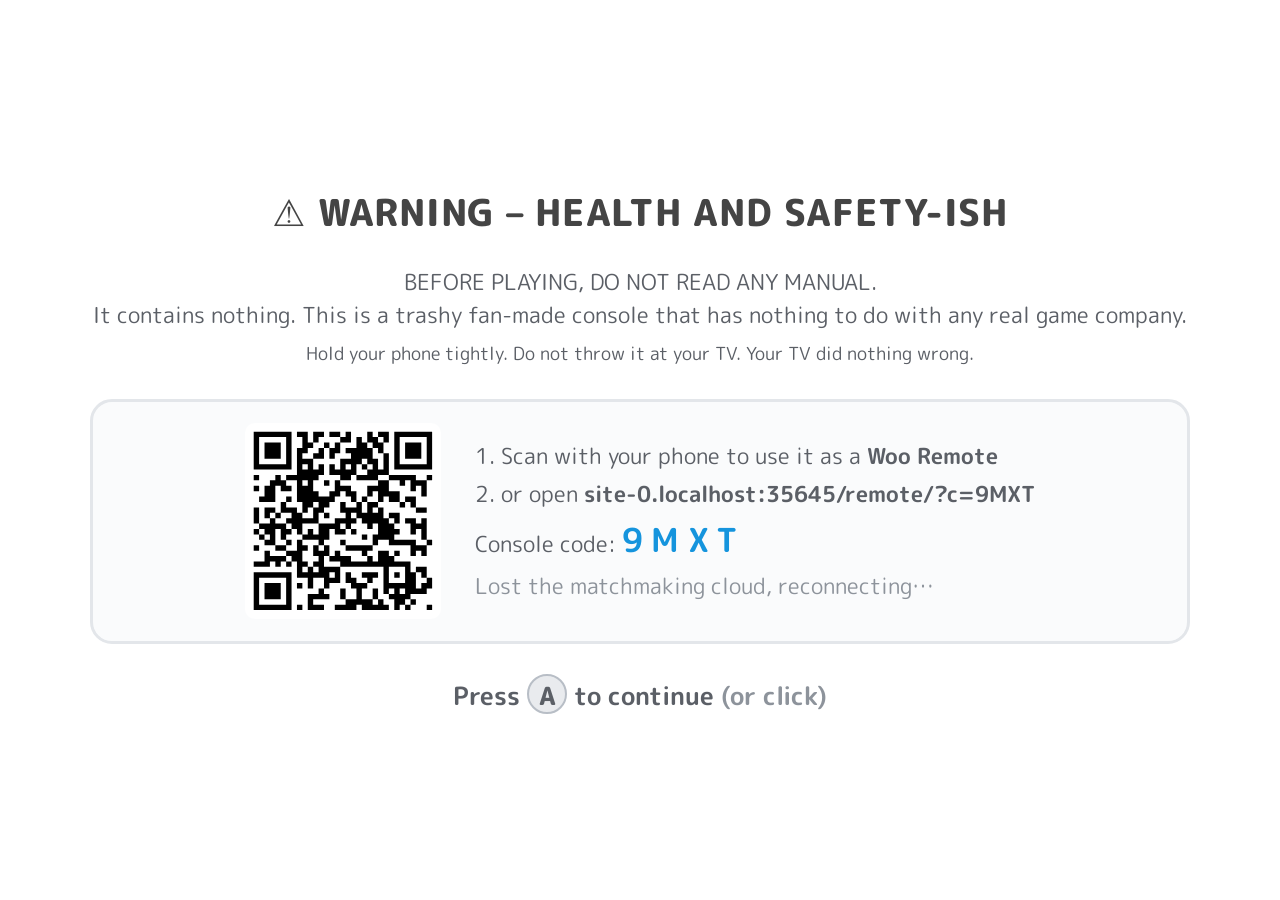
==== index.html @ f878a621 "Add Woo: a trashy browser console with phone remotes and 8 channels TV page (GitHub Pages) with a cl" ====
<!doctype html>
<html lang="en">
<head>
<meta charset="utf-8">
<meta name="viewport" content="width=device-width, initial-scale=1">
<title>Woo Console</title>
<meta name="description" content="Woo — a trashy, totally unofficial home console that runs in your browser. Use your phone as the remote.">
<link rel="icon" href="data:image/svg+xml,%3Csvg xmlns='http://www.w3.org/2000/svg' viewBox='0 0 64 64'%3E%3Crect x='4' y='4' width='56' height='56' rx='14' fill='%2335b6ff'/%3E%3Ctext x='32' y='43' font-size='26' text-anchor='middle' fill='white' font-family='Arial' font-weight='bold'%3Ewoo%3C/text%3E%3C/svg%3E">
<link rel="preconnect" href="https://fonts.googleapis.com">
<link href="https://fonts.googleapis.com/css2?family=M+PLUS+Rounded+1c:wght@400;700;800&display=swap" rel="stylesheet">
<link rel="stylesheet" href="css/screen.css">
<script src="js/lib/peerjs.min.js"></script>
<script src="js/lib/qrcode.js"></script>
</head>
<body>
<div id="screen">
  <!-- Health & safety parody -->
  <section id="warning" class="layer">
    <div class="warn-box">
      <div class="warn-title">⚠ WARNING – HEALTH AND SAFETY-ISH</div>
      <p>BEFORE PLAYING, DO NOT READ ANY MANUAL.<br>It contains nothing. This is a trashy fan-made console that has nothing to do with any real game company.</p>
      <p class="small">Hold your phone tightly. Do not throw it at your TV. Your TV did nothing wrong.</p>
      <div class="warn-connect">
        <div class="qr" data-qr></div>
        <div>
          <div class="warn-step">1. Scan with your phone to use it as a <b>Woo Remote</b></div>
          <div class="warn-step">2. or open <b data-remote-url>…</b></div>
          <div class="warn-step">Console code: <b class="code" data-code>····</b></div>
          <div class="warn-step dim" data-net-status>Connecting to the matchmaking cloud…</div>
        </div>
      </div>
      <div class="press-a blink">Press <span class="btn-a">A</span> to continue <span class="dim">(or click)</span></div>
    </div>
  </section>

  <!-- Main menu -->
  <section id="menu" class="layer hidden">
    <div class="grid" id="channel-grid"></div>
    <div class="page-arrow right" data-click="nextpage">›</div>
    <div class="page-arrow left hidden" data-click="prevpage">‹</div>
    <div class="bottom-bar">
      <svg class="bar-shape" viewBox="0 0 1600 220" preserveAspectRatio="none">
        <path d="M0,60 L330,60 C420,60 430,6 520,6 L1080,6 C1170,6 1180,60 1270,60 L1600,60 L1600,220 L0,220 Z" fill="url(#barGrad)" stroke="#35b6ff" stroke-width="4"/>
        <defs><linearGradient id="barGrad" x1="0" y1="0" x2="0" y2="1"><stop offset="0" stop-color="#f7f8fa"/><stop offset="1" stop-color="#d9dde2"/></linearGradient></defs>
      </svg>
      <div class="round-btn woo-btn" data-click="settings" title="Woo Settings">woo</div>
      <div class="clock"><div class="time" id="clock-time">00:00</div><div class="date" id="clock-date">Mon 1/1</div></div>
      <div class="round-btn mail-btn" data-click="connect" title="Connect remotes"><svg viewBox="0 0 48 36"><rect x="3" y="3" width="42" height="30" rx="4" fill="none" stroke="currentColor" stroke-width="3.5"/><path d="M4 5 L24 21 L44 5" fill="none" stroke="currentColor" stroke-width="3.5"/></svg></div>
    </div>
    <div class="sd-hint" id="remote-hint"></div>
  </section>

  <!-- Channel preview -->
  <section id="channel" class="layer hidden">
    <canvas id="banner"></canvas>
    <div class="channel-title" id="channel-title"></div>
    <div class="channel-buttons">
      <div class="pill" data-click="back">Woo Menu</div>
      <div class="pill" data-click="start">Start</div>
    </div>
  </section>

  <!-- Game container -->
  <section id="game" class="layer hidden"></section>

  <!-- Panels (connect, settings) -->
  <section id="panel" class="layer hidden"><div class="panel-box" id="panel-box"></div></section>

  <!-- HOME menu -->
  <section id="home" class="layer hidden">
    <div class="home-top"><span>HOME Menu</span><div class="home-close" data-click="home-close">✕ Close</div></div>
    <div class="home-mid">
      <div class="pill big" data-click="home-menu">Woo Menu</div>
      <div class="pill big" data-click="home-reset">Reset</div>
    </div>
    <div class="home-bottom" id="home-remotes"></div>
  </section>

  <div id="fade"></div>
  <div id="toast"></div>
  <div id="cursors"></div>
  <div id="sound-hint" class="hidden">🔇 Click anywhere on this screen once to enable sound</div>
</div>
<script type="module" src="js/main.js"></script>
</body>
</html>
---- css/screen.css ----
:root {
  --woo-blue: #35b6ff;
  --woo-blue-dark: #1594dd;
  --ink: #5b5f66;
  --ink-soft: #8d939b;
  --bg: #f4f5f7;
  --tile: #ffffff;
  --tile-border: #c9ced5;
  --font: "M PLUS Rounded 1c", "Arial Rounded MT Bold", "Nunito", system-ui, sans-serif;
}
* { box-sizing: border-box; }
html, body { margin: 0; height: 100%; overflow: hidden; background: #000; }
body { font-family: var(--font); color: var(--ink); user-select: none; -webkit-user-select: none; cursor: none; }
#screen { position: fixed; inset: 0; background: var(--bg); overflow: hidden; }
.layer { position: absolute; inset: 0; }
.hidden { display: none !important; }
.dim { color: var(--ink-soft); }
.small { font-size: 0.85em; }

/* ---------- warning ---------- */
#warning { background: #fff; display: flex; align-items: center; justify-content: center; }
.warn-box { width: min(1100px, 92vw); text-align: center; font-size: clamp(14px, 1.7vw, 24px); line-height: 1.5; }
.warn-title { font-size: 1.7em; font-weight: 800; color: #444; margin-bottom: .7em; letter-spacing: .02em; }
.warn-box p { margin: .4em 0; }
.warn-connect { display: flex; gap: 1.6em; align-items: center; justify-content: center; text-align: left; margin: 1.4em 0; padding: 1em 1.4em; border: 3px solid #e3e6ea; border-radius: 22px; background: #fafbfc; }
.warn-step { margin: .25em 0; }
.code { font-size: 1.5em; letter-spacing: .25em; color: var(--woo-blue-dark); }
.qr { width: 9em; height: 9em; background: #fff; border-radius: 10px; padding: 6px; flex: none; }
.qr img, .qr canvas, .qr svg { width: 100%; height: 100%; image-rendering: pixelated; display: block; }
.press-a { margin-top: 1em; font-weight: 700; font-size: 1.15em; }
.btn-a { display: inline-block; width: 1.6em; height: 1.6em; line-height: 1.6em; border-radius: 50%; background: #e9ebee; border: 2px solid #b8bec6; font-weight: 800; }
.blink { animation: blink 1.6s ease-in-out infinite; }
@keyframes blink { 50% { opacity: .35; } }

/* ---------- menu ---------- */
#menu { background: repeating-linear-gradient(0deg, #f6f7f9 0 3px, #eef0f3 3px 6px); }
.grid { position: absolute; left: 6vw; right: 6vw; top: 5vh; bottom: 27vh; display: grid; grid-template-columns: repeat(4, 1fr); grid-template-rows: repeat(3, 1fr); gap: 2.2vh 1.6vw; }
.ch { position: relative; border-radius: 22px; border: 3px solid var(--tile-border); background: #fff; overflow: hidden; transition: transform .15s, border-color .15s, box-shadow .15s; }
.ch canvas { position: absolute; inset: 0; width: 100%; height: 100%; }
.ch.empty { background: linear-gradient(#f2f3f5, #e5e8ec); border-color: #d6dade; }
.ch.empty::after { content: ""; position: absolute; inset: 0; background: repeating-linear-gradient(0deg, rgba(0,0,0,.025) 0 2px, transparent 2px 4px); }
.ch.hover { border-color: var(--woo-blue); box-shadow: 0 0 0 4px rgba(53,182,255,.35), 0 8px 24px rgba(0,0,0,.12); transform: scale(1.04); z-index: 2; }
.page-arrow { position: absolute; top: 34vh; width: 4vw; height: 10vh; font-size: 7vh; line-height: 9vh; text-align: center; color: #b9bfc7; border-radius: 16px; }
.page-arrow.right { right: .8vw; } .page-arrow.left { left: .8vw; }
.page-arrow.hover { color: var(--woo-blue); background: rgba(53,182,255,.1); }
.bottom-bar { position: absolute; left: 0; right: 0; bottom: 0; height: 24vh; }
.bar-shape { position: absolute; inset: 0; width: 100%; height: 100%; }
.round-btn { position: absolute; bottom: 4.5vh; width: 13vh; height: 13vh; border-radius: 50%; background: radial-gradient(circle at 50% 35%, #fff, #e3e6ea); border: 3px solid #c3c9d1; display: flex; align-items: center; justify-content: center; color: #9aa1aa; font-weight: 800; font-size: 4vh; transition: transform .15s, border-color .15s, color .15s; }
.round-btn svg { width: 50%; }
.woo-btn { left: 6vw; } .mail-btn { right: 6vw; }
.round-btn.hover { border-color: var(--woo-blue); color: var(--woo-blue); transform: scale(1.07); }
.clock { position: absolute; left: 50%; bottom: 5vh; transform: translateX(-50%); text-align: center; color: #9a9fa6; }
.clock .time { font-size: 9vh; font-weight: 400; letter-spacing: .05em; line-height: 1; }
.clock .date { font-size: 3.4vh; margin-top: .6vh; color: #aeb3b9; }
.sd-hint { position: absolute; bottom: 1vh; left: 0; right: 0; text-align: center; font-size: 1.8vh; color: #a7adb4; }

/* ---------- channel preview ---------- */
#channel { background: #fff; }
#banner { position: absolute; left: 0; top: 0; width: 100%; height: 78%; }
.channel-title { position: absolute; left: 0; right: 0; top: 79%; text-align: center; font-size: 4vh; font-weight: 700; color: #777; }
.channel-buttons { position: absolute; left: 0; right: 0; bottom: 5vh; display: flex; justify-content: center; gap: 12vw; }
.pill { min-width: 26vw; padding: 2.2vh 3vw; text-align: center; border-radius: 999px; background: linear-gradient(#ffffff, #e9ecef); border: 3px solid #c7ccd3; font-size: 3.6vh; font-weight: 700; color: #6c7179; transition: transform .12s, border-color .12s, color .12s; }
.pill.hover { border-color: var(--woo-blue); color: var(--woo-blue-dark); transform: scale(1.05); box-shadow: 0 0 0 5px rgba(53,182,255,.25); }
.pill.small { min-width: 0; font-size: 2.6vh; padding: 1.3vh 2.2vw; }
.pill.sel { border-color: var(--woo-blue); background: linear-gradient(#e9f6ff, #cdeaff); color: var(--woo-blue-dark); }
.pill.disabled { opacity: .45; }

/* ---------- game ---------- */
#game { background: #000; }
#game canvas { display: block; }
.g-full { position: absolute; inset: 0; width: 100%; height: 100%; }
.g-overlay { position: absolute; inset: 0; display: flex; flex-direction: column; align-items: center; justify-content: center; gap: 2.4vh; background: rgba(255,255,255,.92); color: var(--ink); text-align: center; }
.g-overlay h1 { font-size: 7vh; margin: 0; color: #4b5058; }
.g-overlay h2 { font-size: 4vh; margin: 0; color: #6d737b; }
.g-overlay p { font-size: 2.6vh; margin: 0; max-width: 80vw; }
.g-row { display: flex; gap: 2vw; flex-wrap: wrap; justify-content: center; }
.g-hint { font-size: 2.2vh; color: var(--ink-soft); }
.g-card { width: 22vw; height: 30vh; border-radius: 24px; border: 3px solid var(--tile-border); background: #fff; display: flex; flex-direction: column; align-items: center; justify-content: center; font-size: 3.4vh; font-weight: 800; color: #666; transition: transform .12s, border-color .12s; }
.g-card .ico { font-size: 11vh; line-height: 1.1; }
.g-card.hover { border-color: var(--woo-blue); transform: scale(1.05); color: var(--woo-blue-dark); }
table.score { border-collapse: collapse; font-size: 2.6vh; background: #fff; border-radius: 12px; overflow: hidden; }
table.score td, table.score th { border: 2px solid #d5dae0; padding: .5vh 1vw; text-align: center; min-width: 3.2vw; }
table.score th { background: #eef1f4; }

/* ---------- panels ---------- */
#panel { background: rgba(240,242,245,.75); backdrop-filter: blur(6px); display: flex; align-items: center; justify-content: center; }
.panel-box { width: min(1100px, 90vw); max-height: 90vh; overflow: hidden; background: #fff; border: 3px solid var(--tile-border); border-radius: 30px; padding: 3.5vh 3vw; font-size: 2.5vh; box-shadow: 0 20px 60px rgba(0,0,0,.15); }
.panel-box h1 { margin: 0 0 2vh; font-size: 4.4vh; color: #555; }
.panel-row { display: flex; align-items: center; gap: 1.2vw; margin: 1.4vh 0; }
.panel-row .lbl { width: 30%; font-weight: 700; }
.panel-row .val { min-width: 6vw; text-align: center; font-weight: 800; font-size: 3vh; color: var(--woo-blue-dark); }
.slots { display: flex; gap: 1.5vw; margin: 2vh 0; }
.slot { flex: 1; border-radius: 18px; border: 3px solid #dde1e6; padding: 1.5vh; text-align: center; font-weight: 800; }
.slot.on { border-color: currentColor; }

/* ---------- home menu ---------- */
#home { background: rgba(20,24,30,.55); }
.home-top { position: absolute; left: 0; right: 0; top: 0; height: 13vh; background: linear-gradient(#5a6068, #3c4148); color: #fff; font-size: 4.2vh; font-weight: 700; display: flex; align-items: center; padding: 0 4vw; border-bottom: 4px solid var(--woo-blue); }
.home-close { margin-left: auto; font-size: 3vh; padding: 1vh 2vw; border-radius: 999px; border: 2px solid rgba(255,255,255,.4); }
.home-close.hover { background: var(--woo-blue); border-color: #fff; }
.home-mid { position: absolute; left: 0; right: 0; top: 36vh; display: flex; justify-content: center; gap: 8vw; }
.pill.big { min-width: 28vw; font-size: 4.2vh; padding: 3vh 3vw; }
.home-bottom { position: absolute; left: 0; right: 0; bottom: 0; height: 24vh; background: linear-gradient(#3c4148, #24282e); border-top: 4px solid var(--woo-blue); display: flex; justify-content: center; align-items: center; gap: 3vw; color: #fff; }
.home-remote { width: 16vw; text-align: center; font-size: 2.5vh; opacity: .35; }
.home-remote.on { opacity: 1; }
.home-remote .p { font-size: 4vh; font-weight: 800; }
.battery { display: inline-flex; gap: 3px; margin-top: 1vh; }
.battery i { width: 1.3vw; height: 2.4vh; border: 2px solid #fff; border-radius: 3px; }
.battery i.f { background: #7cf; }

/* ---------- overlays ---------- */
#fade { position: absolute; inset: 0; background: #fff; opacity: 0; pointer-events: none; transition: opacity .35s; z-index: 50; }
#fade.on { opacity: 1; }
#toast { position: absolute; left: 50%; top: 3vh; transform: translateX(-50%) translateY(-300%); opacity: 0; background: rgba(255,255,255,.96); border: 3px solid var(--woo-blue); color: #4a4f57; border-radius: 999px; padding: 1.2vh 2.6vw; font-size: 2.6vh; font-weight: 700; z-index: 60; transition: transform .3s, opacity .3s; box-shadow: 0 8px 20px rgba(0,0,0,.15); }
#toast.on { transform: translateX(-50%) translateY(0); opacity: 1; }
#cursors { position: absolute; inset: 0; pointer-events: none; z-index: 100; }
.cursor { position: absolute; left: 0; top: 0; width: 6vh; height: 6vh; margin: -0.6vh 0 0 -2.2vh; transform-origin: 2.2vh 0.6vh; filter: drop-shadow(0 3px 3px rgba(0,0,0,.35)); }
.cursor svg { width: 100%; height: 100%; }
#sound-hint { position: absolute; right: 1.5vw; bottom: 1.5vh; z-index: 90; background: #fff8d6; border: 2px solid #f0c040; border-radius: 12px; padding: .8vh 1vw; font-size: 1.9vh; color: #6b5a12; }
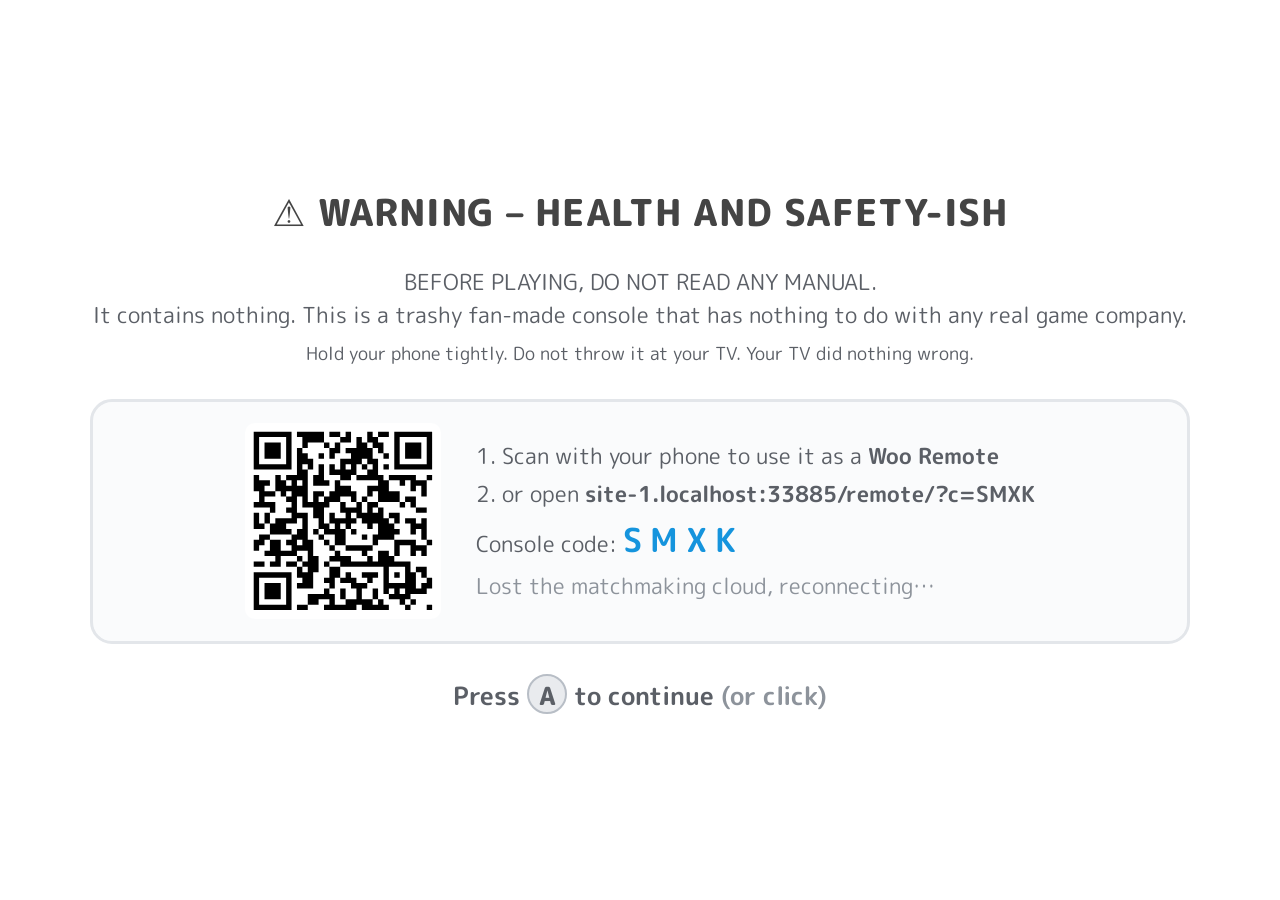
==== commit a98f8697: "Fall back to an MQTT relay when WebRTC can't connect Phones on mobile data often can't open a direct" ====
--- a/index.html
+++ b/index.html
@@ -11,6 +11,7 @@
 <link rel="stylesheet" href="css/screen.css">
 <script src="js/lib/peerjs.min.js"></script>
 <script src="js/lib/qrcode.js"></script>
+<script src="js/lib/mqtt-lite.js"></script>
 </head>
 <body>
 <div id="screen">
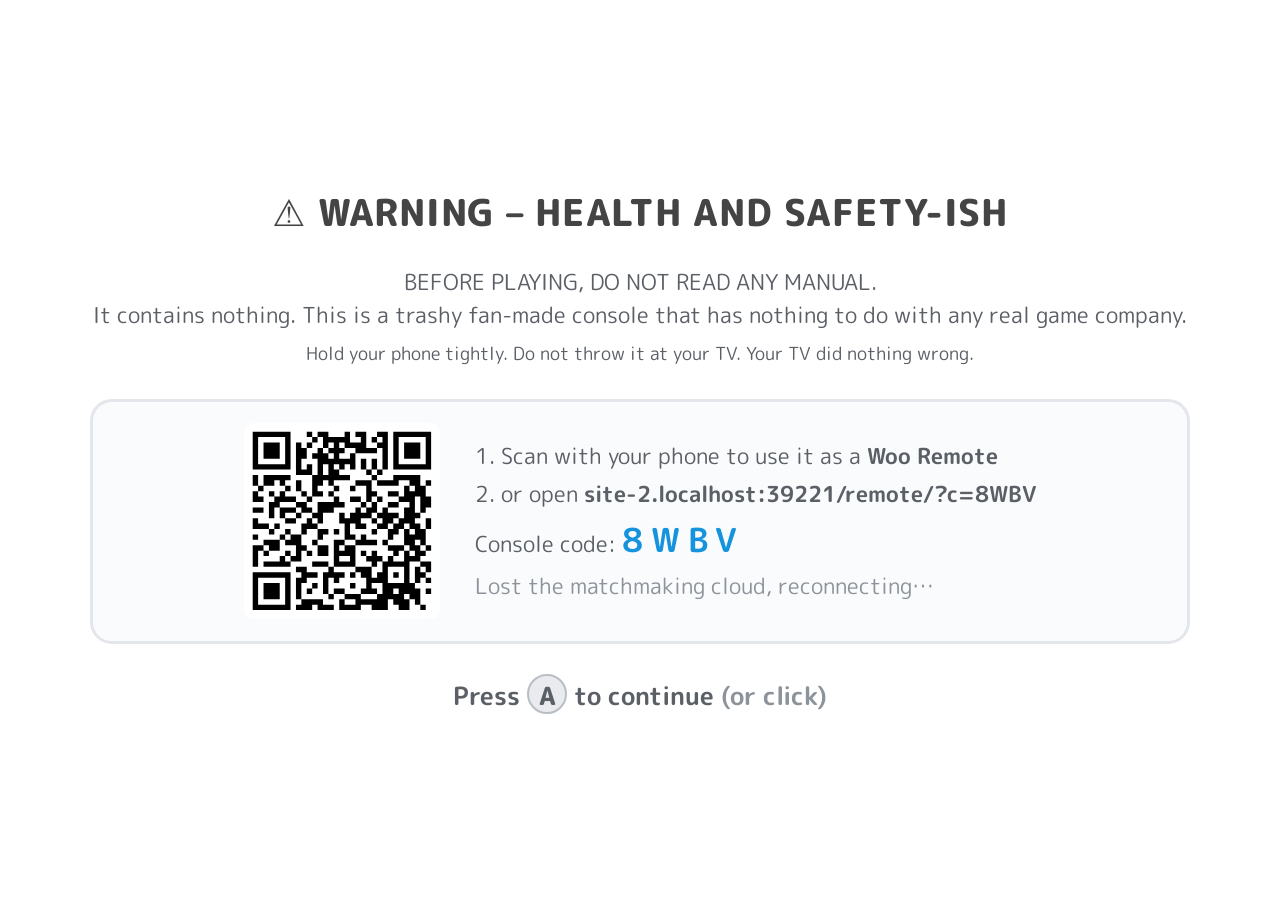
==== commit 34efef9c: "Add a Letter Bomb in the message board that unlocks a Homebrew Channel The envelope button now opens" ====
--- a/index.html
+++ b/index.html
@@ -11,7 +11,6 @@
 <link rel="stylesheet" href="css/screen.css">
 <script src="js/lib/peerjs.min.js"></script>
 <script src="js/lib/qrcode.js"></script>
-<script src="js/lib/mqtt-lite.js"></script>
 </head>
 <body>
 <div id="screen">
@@ -46,7 +45,7 @@
       </svg>
       <div class="round-btn woo-btn" data-click="settings" title="Woo Settings">woo</div>
       <div class="clock"><div class="time" id="clock-time">00:00</div><div class="date" id="clock-date">Mon 1/1</div></div>
-      <div class="round-btn mail-btn" data-click="connect" title="Connect remotes"><svg viewBox="0 0 48 36"><rect x="3" y="3" width="42" height="30" rx="4" fill="none" stroke="currentColor" stroke-width="3.5"/><path d="M4 5 L24 21 L44 5" fill="none" stroke="currentColor" stroke-width="3.5"/></svg></div>
+      <div class="round-btn mail-btn" data-click="board" title="Message Board"><svg viewBox="0 0 48 36"><rect x="3" y="3" width="42" height="30" rx="4" fill="none" stroke="currentColor" stroke-width="3.5"/><path d="M4 5 L24 21 L44 5" fill="none" stroke="currentColor" stroke-width="3.5"/></svg></div>
     </div>
     <div class="sd-hint" id="remote-hint"></div>
   </section>
--- a/css/screen.css
+++ b/css/screen.css
@@ -117,3 +117,18 @@
 .cursor { position: absolute; left: 0; top: 0; width: 6vh; height: 6vh; margin: -0.6vh 0 0 -2.2vh; transform-origin: 2.2vh 0.6vh; filter: drop-shadow(0 3px 3px rgba(0,0,0,.35)); }
 .cursor svg { width: 100%; height: 100%; }
 #sound-hint { position: absolute; right: 1.5vw; bottom: 1.5vh; z-index: 90; background: #fff8d6; border: 2px solid #f0c040; border-radius: 12px; padding: .8vh 1vw; font-size: 1.9vh; color: #6b5a12; }
+
+/* ---------- message board / letter bomb ---------- */
+.letters { display: flex; flex-direction: column; gap: 1.4vh; }
+.letter { display: flex; align-items: center; gap: 1.5vw; padding: 1.6vh 1.6vw; border-radius: 16px; border: 3px solid #dde1e6; background: #fbfcfd; transition: transform .12s, border-color .12s; }
+.letter .env { font-size: 4vh; }
+.letter .dim { margin-left: auto; font-size: .8em; }
+.letter.hover { border-color: var(--woo-blue); transform: scale(1.02); }
+.letter.red { background: #ffecec; border-color: #ff6b6b; color: #c62828; animation: redpulse 1.2s ease-in-out infinite; }
+.letter.red.hover { border-color: #c62828; }
+@keyframes redpulse { 50% { box-shadow: 0 0 0 6px rgba(255,80,80,.25); } }
+.letterbomb { position: absolute; inset: 0; z-index: 80; background: #000; color: #3cff6b; font: 700 2.6vh/1.5 "Courier New", monospace; padding: 6vh 6vw; text-shadow: 0 0 8px rgba(60,255,107,.7); }
+#screen.glitch { animation: glitch .18s steps(2) infinite; }
+@keyframes glitch { 0% { transform: translate(0,0); filter: none; } 25% { transform: translate(-6px,3px); filter: hue-rotate(90deg) saturate(3); } 50% { transform: translate(5px,-4px); } 75% { transform: translate(-3px,-2px); filter: invert(1); } }
+#screen.disco { animation: disco 6s linear infinite; }
+@keyframes disco { to { filter: hue-rotate(360deg); } }
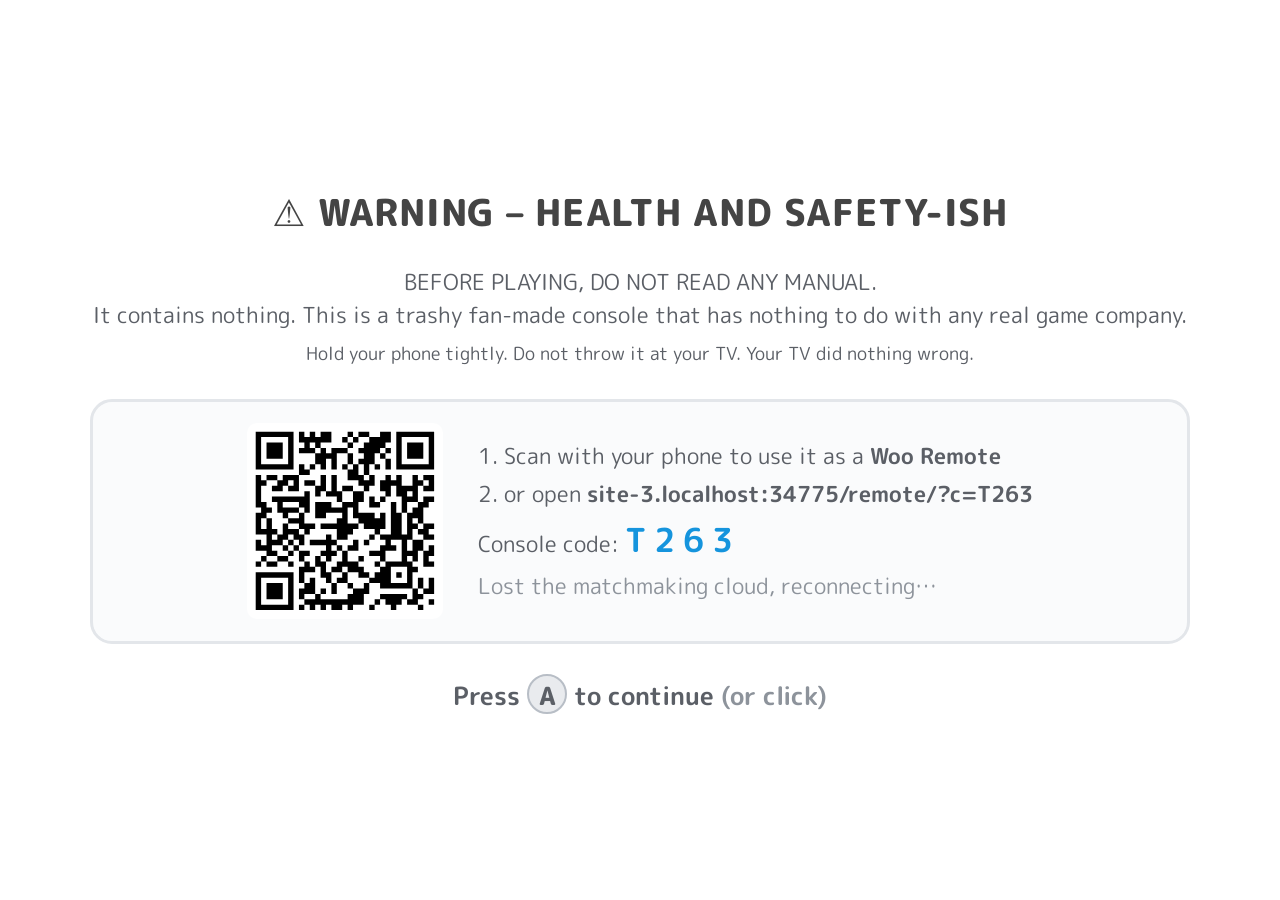
==== commit f1c02950: "Merge pull request #3 from Sommer2019/claude/woo-letterbomb Add a red Letter Bomb that unlocks a sec" ====
--- a/index.html
+++ b/index.html
@@ -11,6 +11,7 @@
 <link rel="stylesheet" href="css/screen.css">
 <script src="js/lib/peerjs.min.js"></script>
 <script src="js/lib/qrcode.js"></script>
+<script src="js/lib/mqtt-lite.js"></script>
 </head>
 <body>
 <div id="screen">
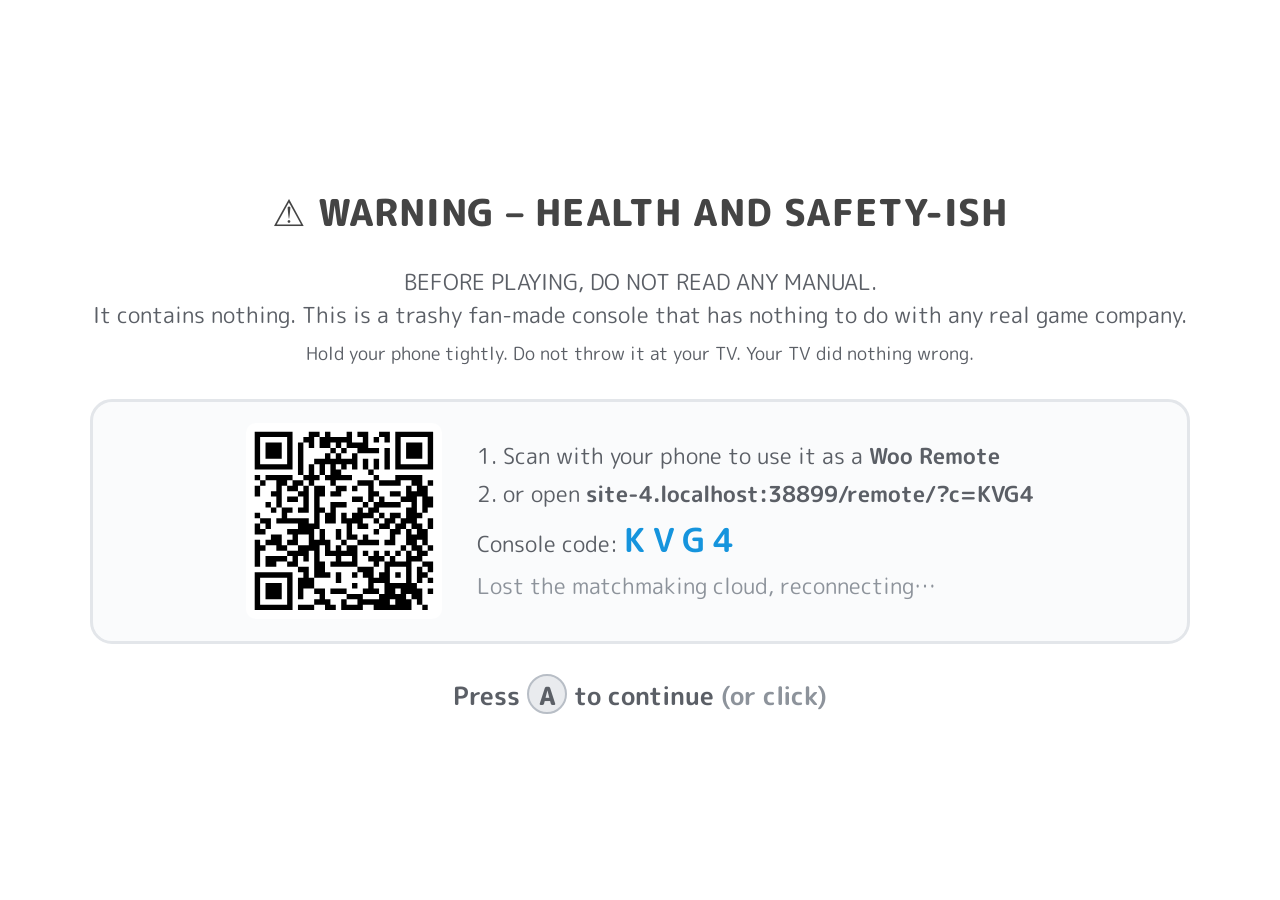
==== commit dbbcbc4c: "Send phones straight to the Woo Remote page Small touch screens (short side under 600px, coarse poin" ====
--- a/index.html
+++ b/index.html
@@ -4,6 +4,21 @@
 <meta charset="utf-8">
 <meta name="viewport" content="width=device-width, initial-scale=1">
 <title>Woo Console</title>
+<script>
+  // Phones (small touch screens) are remotes, not TVs: send them straight to the remote page.
+  // ?tv=1 (remembered for this tab) forces the TV view anyway.
+  (function () {
+    var q = new URLSearchParams(location.search);
+    try { if (q.get('tv') === '1') sessionStorage.setItem('woo-force-tv', '1'); if (q.get('tv') === '0') sessionStorage.removeItem('woo-force-tv'); } catch (e) {}
+    var forced = false; try { forced = sessionStorage.getItem('woo-force-tv') === '1'; } catch (e) {}
+    var touch = window.matchMedia && matchMedia('(pointer: coarse)').matches;
+    var shortSide = Math.min(screen.width, screen.height);
+    if (!forced && touch && shortSide < 600) {
+      var c = q.get('c');
+      location.replace('remote/' + (c ? '?c=' + encodeURIComponent(c) : ''));
+    }
+  })();
+</script>
 <meta name="description" content="Woo — a trashy, totally unofficial home console that runs in your browser. Use your phone as the remote.">
 <link rel="icon" href="data:image/svg+xml,%3Csvg xmlns='http://www.w3.org/2000/svg' viewBox='0 0 64 64'%3E%3Crect x='4' y='4' width='56' height='56' rx='14' fill='%2335b6ff'/%3E%3Ctext x='32' y='43' font-size='26' text-anchor='middle' fill='white' font-family='Arial' font-weight='bold'%3Ewoo%3C/text%3E%3C/svg%3E">
 <link rel="preconnect" href="https://fonts.googleapis.com">
--- a/css/screen.css
+++ b/css/screen.css
@@ -132,3 +132,108 @@
 @keyframes glitch { 0% { transform: translate(0,0); filter: none; } 25% { transform: translate(-6px,3px); filter: hue-rotate(90deg) saturate(3); } 50% { transform: translate(5px,-4px); } 75% { transform: translate(-3px,-2px); filter: invert(1); } }
 #screen.disco { animation: disco 6s linear infinite; }
 @keyframes disco { to { filter: hue-rotate(360deg); } }
+
+/* ---------- Woo Me editor ---------- */
+.me-bg { background: radial-gradient(circle at 30% 20%, #ffffff, #e6f3fc 60%, #d3e8f7) !important; }
+.me-card img { filter: drop-shadow(0 6px 8px rgba(0,0,0,.15)); }
+.me-editor { display: flex; gap: 3vw; align-items: center; }
+.me-left { text-align: center; }
+.me-right { width: 58vw; display: flex; flex-direction: column; gap: 1.6vh; }
+.me-tabs { display: flex; gap: .6vw; flex-wrap: wrap; }
+.me-panel { background: rgba(255,255,255,.85); border: 3px solid #dbe2ea; border-radius: 24px; padding: 2vh 1.6vw; min-height: 42vh; text-align: left; }
+.me-row { display: flex; align-items: center; gap: 1vw; margin: 1.1vh 0; }
+.me-row b { width: 9vw; flex: none; font-size: 2.3vh; }
+.me-opts { display: flex; flex-wrap: wrap; gap: .5vw; }
+.me-opts .pill.small { font-size: 2vh; padding: .9vh 1.2vw; }
+.me-sw { width: 4.6vh; height: 4.6vh; border-radius: 50%; border: 3px solid rgba(0,0,0,.12); box-shadow: inset 0 -4px 6px rgba(0,0,0,.18), inset 0 4px 6px rgba(255,255,255,.35); transition: transform .1s; }
+.me-sw.hover { transform: scale(1.15); }
+.me-sw.sel { border-color: var(--woo-blue); box-shadow: 0 0 0 4px rgba(53,182,255,.35); }
+
+/* ---------- glow-up ---------- */
+#menu { background: radial-gradient(ellipse at 50% 0%, #ffffff 0%, #eef2f6 55%, #e1e7ee 100%); }
+#menu::before { content: ""; position: absolute; inset: 0; background: repeating-linear-gradient(0deg, rgba(255,255,255,.5) 0 2px, transparent 2px 5px); pointer-events: none; }
+#menu::after { content: ""; position: absolute; inset: -10%; pointer-events: none; opacity: .5;
+  background: radial-gradient(circle at 20% 30%, rgba(53,182,255,.12), transparent 25%), radial-gradient(circle at 80% 60%, rgba(255,120,200,.09), transparent 25%), radial-gradient(circle at 50% 90%, rgba(120,220,160,.1), transparent 30%);
+  animation: drift 18s ease-in-out infinite alternate; }
+@keyframes drift { to { transform: translate(4%, -3%) scale(1.05); } }
+.grid { z-index: 1; }
+.ch { box-shadow: 0 4px 10px rgba(30,50,80,.08), inset 0 1px 0 #fff; }
+.ch:not(.empty)::after { content: ""; position: absolute; inset: 0; border-radius: inherit; pointer-events: none;
+  background: linear-gradient(160deg, rgba(255,255,255,.55) 0%, rgba(255,255,255,.12) 28%, rgba(255,255,255,0) 45%); }
+.ch:not(.empty)::before { content: ""; position: absolute; top: 0; bottom: 0; left: -60%; width: 40%; z-index: 1; pointer-events: none;
+  background: linear-gradient(100deg, transparent, rgba(255,255,255,.65), transparent); transform: skewX(-20deg); opacity: 0; }
+.ch.hover::before { animation: sheen .9s ease-out; }
+@keyframes sheen { 0% { left: -60%; opacity: 1; } 100% { left: 130%; opacity: 0; } }
+.ch.hover { box-shadow: 0 0 0 5px rgba(53,182,255,.35), 0 14px 30px rgba(20,60,110,.25); }
+.bottom-bar { z-index: 2; filter: drop-shadow(0 -6px 16px rgba(40,70,110,.12)); }
+.round-btn { box-shadow: 0 6px 14px rgba(30,60,100,.18), inset 0 2px 0 #fff; }
+.clock .time { text-shadow: 0 2px 0 #fff, 0 3px 6px rgba(0,0,0,.08); }
+.pill { box-shadow: 0 4px 10px rgba(30,60,100,.12), inset 0 2px 0 rgba(255,255,255,.9); }
+.g-overlay h1 { text-shadow: 0 3px 0 rgba(255,255,255,.8), 0 6px 18px rgba(0,0,0,.12); }
+.g-card { box-shadow: 0 8px 20px rgba(30,60,100,.12), inset 0 2px 0 #fff; background: linear-gradient(#ffffff, #f1f5f9); }
+#channel { background: radial-gradient(ellipse at 50% 30%, #ffffff, #e8eef4); }
+#banner { border-bottom: 4px solid #e2e8ee; }
+
+/* name keyboard */
+.kb-text { min-width: 40vw; padding: 1.4vh 2vw; font-size: 5vh; font-weight: 800; background: #fff; border: 4px solid; border-radius: 20px; color: #333; }
+.kb-caret { animation: blink 1s steps(2) infinite; color: var(--woo-blue); margin-left: 2px; }
+.kb { display: flex; flex-direction: column; gap: 1vh; }
+.kb-row { gap: .6vw !important; }
+.kb-key { min-width: 6.2vh !important; padding: 1.2vh .8vw !important; font-size: 2.8vh !important; text-align: center; }
+.kb-space { min-width: 24vw !important; }
+
+/* ---------- Woo Shop ---------- */
+.shop-bg { background: linear-gradient(#f2fbff, #c9ecff) !important; justify-content: flex-start !important; padding-top: 12vh; }
+.shop-head { position: absolute; top: 0; left: 0; right: 0; height: 9vh; display: flex; align-items: center; justify-content: space-between; padding: 0 3vw; background: linear-gradient(#5cc6ff, #1fa3ee); color: #fff; font-weight: 800; font-size: 3vh; box-shadow: 0 4px 12px rgba(0,60,120,.25); }
+.shop-pts { background: rgba(255,255,255,.25); padding: .6vh 1.4vw; border-radius: 999px; }
+.shop-spin { font-size: 14vh; animation: spin 1.2s linear infinite; }
+@keyframes spin { to { transform: rotate(360deg); } }
+.shop-list { display: flex; flex-direction: column; gap: 1.2vh; width: min(1100px, 86vw); max-height: 58vh; overflow: hidden; }
+.shop-item { display: flex; align-items: center; gap: 1.5vw; background: #fff; border: 3px solid #cfe6f5; border-radius: 18px; padding: 1vh 1.2vw; text-align: left; }
+.shop-item img { width: 18vh; height: 10vh; border-radius: 12px; object-fit: cover; }
+.shop-info { flex: 1; display: flex; flex-direction: column; }
+.shop-info b { font-size: 2.8vh; } .shop-info small { font-size: 2vh; color: #6a7a8a; }
+.shop-price { font-weight: 800; font-size: 2.6vh; color: #1594dd; min-width: 10vw; }
+.shop-bar { width: 60vw; height: 4vh; background: #fff; border: 3px solid #9fd0f0; border-radius: 999px; overflow: hidden; }
+.shop-bar i { display: block; height: 100%; width: 0; background: repeating-linear-gradient(45deg, #35b6ff 0 20px, #5cc6ff 20px 40px); transition: width .12s; }
+.shop-walker { font-size: 8vh; animation: walk 2s linear infinite; }
+@keyframes walk { from { transform: translateX(-20vw); } to { transform: translateX(20vw); } }
+.shop-ad { width: 50vw; padding: 5vh 3vw; border-radius: 24px; background: linear-gradient(135deg, #ff4fa8, #ffd23a); color: #fff; font-size: 3vh; font-weight: 700; text-shadow: 0 2px 6px rgba(0,0,0,.3); animation: adpulse .8s ease-in-out infinite alternate; }
+.shop-ad-title { font-size: 7vh; font-weight: 900; }
+@keyframes adpulse { to { transform: scale(1.04) rotate(-1deg); } }
+
+/* ---------- Woo Weather / Browser ---------- */
+.wx-overlay { background: transparent !important; justify-content: flex-end !important; pointer-events: none; padding-bottom: 2vh; }
+.wx-overlay > * { pointer-events: auto; }
+.wx-bar { display: flex; gap: 1vw; }
+.br-root { background: #eef2f6 !important; justify-content: flex-start !important; gap: 0 !important; }
+.br-top { position: absolute; top: 0; left: 0; right: 0; height: 10vh; display: flex; align-items: center; gap: .8vw; padding: 0 1.5vw; background: linear-gradient(#ffffff, #dfe6ee); border-bottom: 3px solid var(--woo-blue); z-index: 2; }
+.br-top .pill.small { min-width: 0; padding: 1vh 1.3vw; font-size: 2.6vh; }
+.br-addr { flex: 1; height: 6vh; display: flex; align-items: center; padding: 0 1.4vw; background: #fff; border: 3px solid #c7ccd3; border-radius: 999px; font-size: 2.3vh; color: #555; overflow: hidden; white-space: nowrap; }
+.br-addr.hover { border-color: var(--woo-blue); }
+.br-page { position: absolute; top: 10vh; left: 0; right: 8vw; bottom: 0; overflow-y: auto; padding: 2vh 3vw; text-align: left; color: #222; font-size: 2.3vh; line-height: 1.55; scrollbar-width: thin; }
+.br-side { position: absolute; right: 1vw; top: 40vh; display: flex; flex-direction: column; gap: 2vh; }
+.br-side .pill.small { min-width: 0; font-size: 4vh; padding: 1.4vh 1.4vw; }
+.br-loading { font-size: 3.5vh; text-align: center; margin-top: 20vh; }
+.br-home { text-align: center; }
+.br-home h1 { font-size: 7vh; margin: 2vh 0 0; color: #1a6ad0; }
+.br-searchbox { margin: 3vh auto; width: 60%; padding: 2vh 2vw; border-radius: 999px; background: #fff; border: 3px solid #c7ccd3; font-size: 3vh; color: #888; text-align: left; }
+.br-searchbox.hover { border-color: var(--woo-blue); }
+.br-tiles { display: grid; grid-template-columns: repeat(3, 1fr); gap: 2vh 2vw; width: 70%; margin: 0 auto; }
+.br-tile { background: #fff; border: 3px solid #d5dbe1; border-radius: 22px; padding: 2.4vh 1vw; font-size: 6vh; display: flex; flex-direction: column; align-items: center; transition: transform .1s; }
+.br-tile b { font-size: 2.4vh; color: #555; }
+.br-tile.hover, .br-result.hover { border-color: var(--woo-blue); transform: scale(1.03); }
+.br-card, .br-result { background: #fff; border: 3px solid #e0e5ea; border-radius: 18px; padding: 1.6vh 1.6vw; margin-bottom: 1.4vh; }
+.br-result b { font-size: 1.2em; color: #1a6ad0; }
+.br-result p { margin: .4vh 0 0; }
+.br-result .searchmatch { background: #fff2a8; }
+.br-article img { max-width: 40%; height: auto; float: right; margin: 0 0 1vh 1.5vw; border-radius: 10px; }
+.br-article table { max-width: 100%; display: block; overflow: hidden; font-size: .8em; }
+.br-article .infobox { float: right; max-width: 38%; margin-left: 1.5vw; background: #f6f8fa; border-radius: 12px; }
+.br-link { color: #1a6ad0; border-bottom: 2px solid rgba(26,106,208,.25); border-radius: 4px; }
+.br-link.hover { background: #dbefff; }
+.br-link.ext::after { content: " ↗"; font-size: .8em; }
+.br-news-head { font: 900 6vh Georgia, serif; color: #c62828; border-bottom: 4px double #c62828; margin-bottom: 2vh; }
+.br-news-head span { font: italic 2vh Georgia, serif; color: #777; margin-left: 1vw; }
+.br-frame-note { font-size: 1.8vh; color: #777; margin-bottom: 1vh; }
+.br-frame { width: 100%; height: 76vh; border: 3px solid #d5dbe1; border-radius: 14px; background: #fff; }
